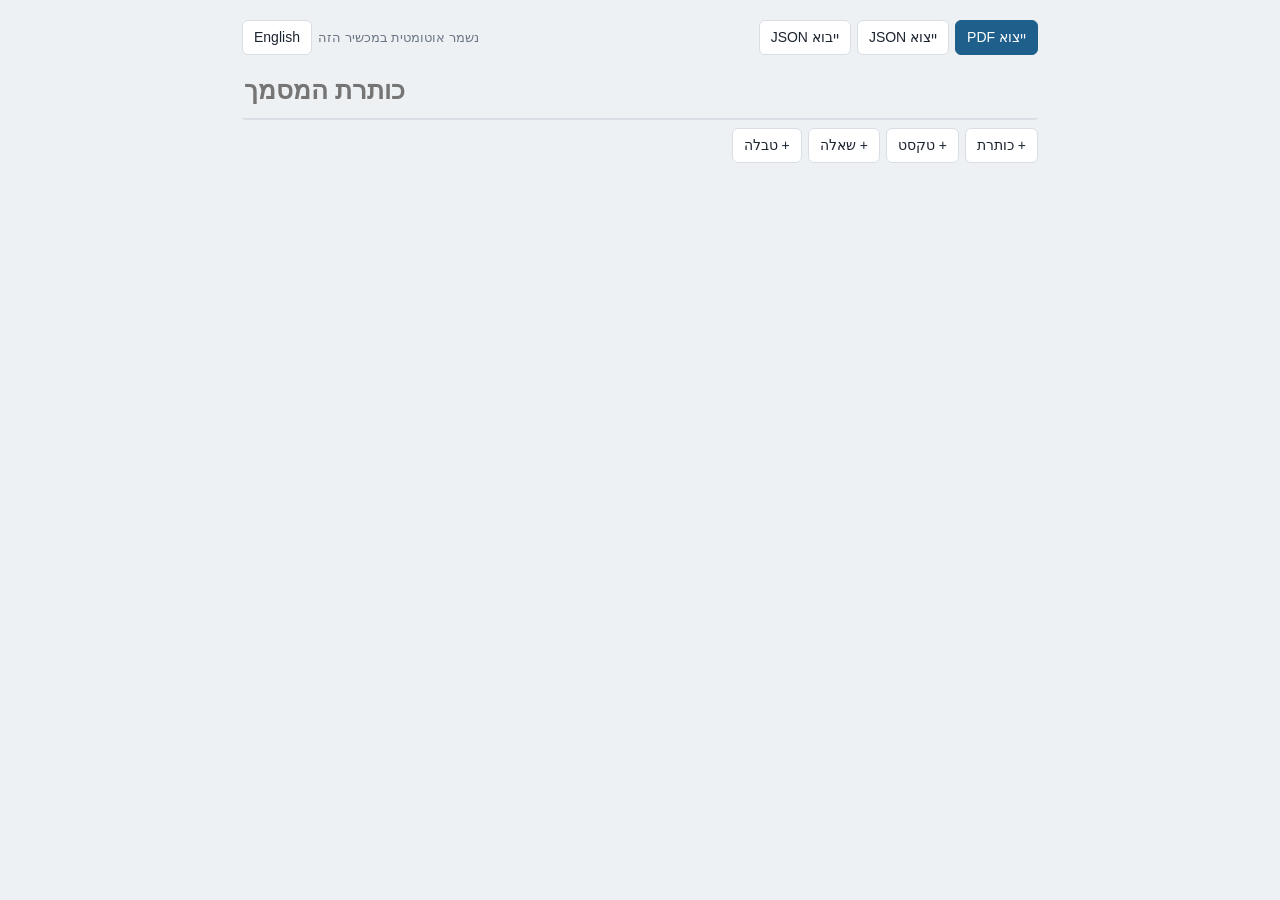
==== index.html @ 2386fb42 "first code with order" ====
<!DOCTYPE html>
<html lang="he" dir="rtl">
<head>
<meta charset="UTF-8">
<meta name="viewport" content="width=device-width, initial-scale=1">
<title>Notebook Editor</title>
<link rel="stylesheet" href="css/style.css">

</head>
<body>
<div id="app">
 <div class="bar" id="bar"></div>
 <input id="title">
 <div id="cells"></div>
 <div class="bar" id="add"></div>
</div>
<div id="print"></div>
<input type="file" id="file" accept=".json,application/json" hidden>

<script src="js/i18n.js"></script>
<script src="js/state.js"></script>
<script src="js/dom.js"></script>
<script src="js/ui.js"></script>
<script src="js/io.js"></script>
<script src="js/print.js"></script>
<script src="js/main.js"></script>
</body>
</html>
---- css/style.css ----
:root{--ink:#1c2430;--mute:#6b7685;--line:#d9dee5;--bg:#eef1f4;--card:#fff;--acc:#1f5f8b;--acc2:#e8f1f8;--bad:#b3362b}
*{box-sizing:border-box}
body{margin:0;background:var(--bg);color:var(--ink);font:16px/1.5 "Segoe UI",Arial,"Noto Sans Hebrew",sans-serif}
#app{max-width:820px;margin:0 auto;padding:12px 12px 90px}
.bar{position:sticky;top:0;z-index:5;background:var(--bg);padding:8px 0;display:flex;flex-wrap:wrap;gap:6px;align-items:center}
button,select{font:inherit;font-size:14px;padding:6px 11px;border:1px solid var(--line);background:#fff;border-radius:6px;cursor:pointer;color:var(--ink)}
button:hover{border-color:var(--acc)}
button.p{background:var(--acc);color:#fff;border-color:var(--acc)}
button.x{color:var(--bad)}
button:focus-visible,input:focus-visible,textarea:focus-visible,select:focus-visible{outline:2px solid var(--acc);outline-offset:1px}
.sp{flex:1}
#title{width:100%;font-size:26px;font-weight:700;border:0;background:transparent;padding:8px 2px;border-bottom:2px solid var(--line)}
.cell{background:var(--card);border:1px solid var(--line);border-inline-start:4px solid var(--line);border-radius:6px;margin:12px 0}
.cell:focus-within{border-inline-start-color:var(--acc)}
.tools{display:flex;gap:4px;padding:6px 8px;background:#f7f9fb;border-bottom:1px solid var(--line);align-items:center;font-size:13px;color:var(--mute)}
.tools button{padding:2px 8px;font-size:13px}
.body{padding:10px 12px}
input,textarea{font:inherit;width:100%;border:1px solid transparent;background:transparent;padding:6px;border-radius:4px;resize:none}
input:hover,textarea:hover{border-color:var(--line)}
input:focus,textarea:focus{border-color:var(--acc);background:#fff}
.h{font-size:22px;font-weight:700}
.ans{background:var(--acc2);margin-top:6px}
.tw{overflow-x:auto}
table{border-collapse:collapse;width:100%}
th,td{border:1px solid var(--line);padding:0;min-width:90px}
th{background:var(--acc2)}
th input{font-weight:700}
td.k,th.k{min-width:0;width:34px;border:0;background:none;text-align:center}
.k button{padding:0 6px;border:0;background:none}
.tb{display:flex;gap:6px;margin-top:8px;flex-wrap:wrap;align-items:center}
label.c{display:flex;gap:5px;align-items:center;font-size:14px}
label.c input{width:auto}
#print{display:none}
@media print{
 body{background:#fff}#app{display:none}#print{display:block;padding:0;font-size:12pt}
 #print h1{font-size:22pt;margin:0 0 12pt}#print h2{font-size:15pt;margin:14pt 0 4pt}
 #print p{margin:4pt 0;white-space:pre-wrap}#print .q{font-weight:700}
 #print table{margin:8pt 0;page-break-inside:avoid}#print th,#print td{padding:4pt 6pt;min-width:0}
 #print th{background:#e8f1f8!important;-webkit-print-color-adjust:exact;print-color-adjust:exact}
}
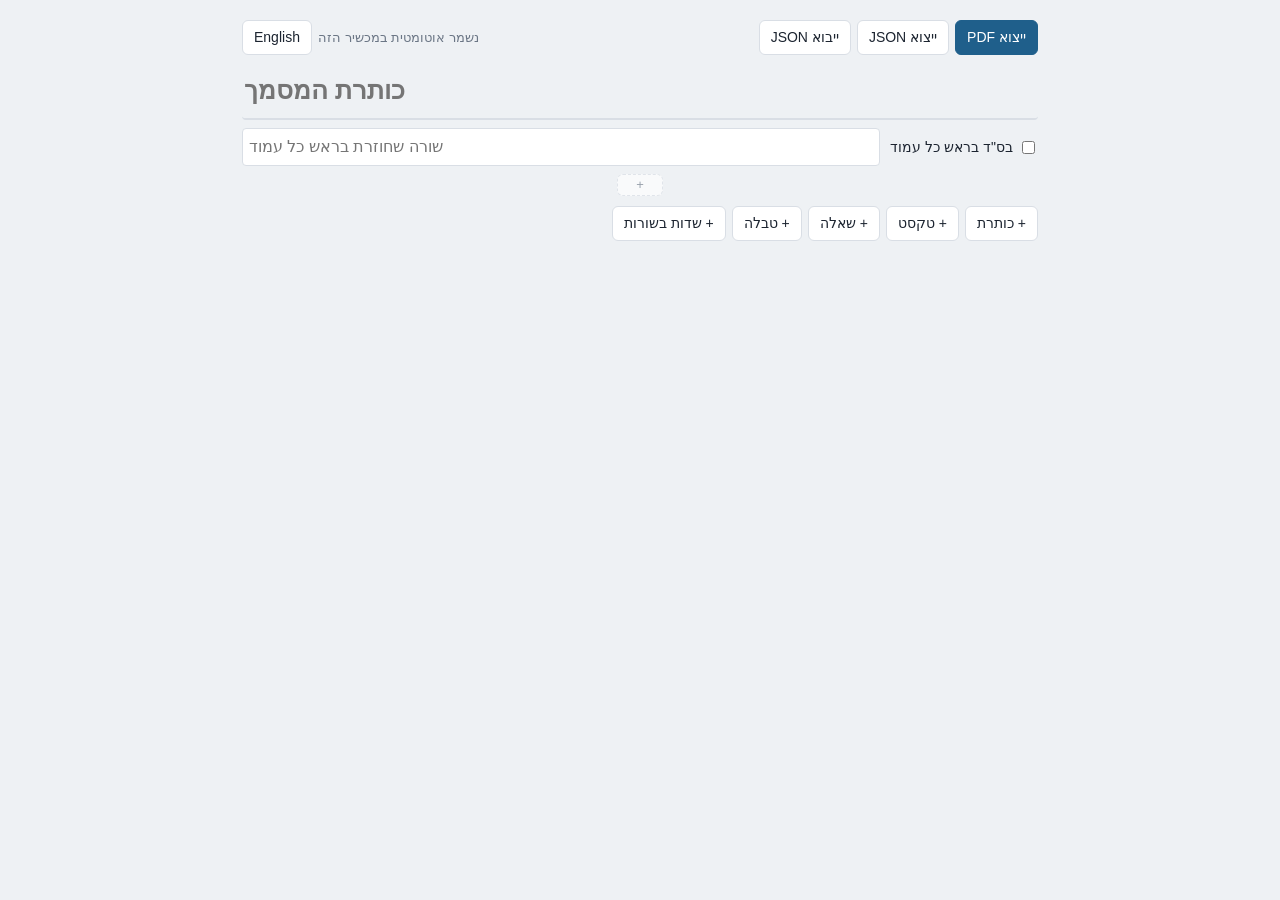
==== commit 0356b262: "lines that need to be every page" ====
--- a/index.html
+++ b/index.html
@@ -11,6 +11,7 @@
 <div id="app">
  <div class="bar" id="bar"></div>
  <input id="title">
+ <div class="opts" id="opts"></div>
  <div id="cells"></div>
  <div class="bar" id="add"></div>
 </div>
--- a/css/style.css
+++ b/css/style.css
@@ -35,6 +35,32 @@
  body{background:#fff}#app{display:none}#print{display:block;padding:0;font-size:12pt}
  #print h1{font-size:22pt;margin:0 0 12pt}#print h2{font-size:15pt;margin:14pt 0 4pt}
  #print p{margin:4pt 0;white-space:pre-wrap}#print .q{font-weight:700}
+ #print table.pg{margin:0;width:100%;page-break-inside:auto}
+ #print table.pg>thead>tr>td,#print table.pg>tbody>tr>td{border:0;padding:0;vertical-align:top}
+ #print .phd{margin-bottom:10pt}
+ #print .bsd{text-align:right;direction:rtl;font-size:12pt}
+ #print .hl{font-size:11pt;padding-bottom:3pt;border-bottom:1pt solid #888}#print .ul{text-decoration:underline}
+ #print .pf{display:grid;gap:6pt 18pt;margin:8pt 0}
+ #print .pfld{display:flex;gap:6pt;align-items:flex-end;min-width:0}
+ #print .pfld b{white-space:nowrap}
+ #print .pfld span{flex:1;border-bottom:1pt solid #000;min-height:15pt;padding:0 4pt}
  #print table{margin:8pt 0;page-break-inside:avoid}#print th,#print td{padding:4pt 6pt;min-width:0}
  #print th{background:#e8f1f8!important;-webkit-print-color-adjust:exact;print-color-adjust:exact}
 }
+
+.ul .ut{text-decoration:underline}
+.frow{display:grid;grid-template-columns:repeat(var(--n),minmax(0,1fr));gap:8px;margin-top:8px}
+.fld input{padding:4px}
+.fld select{width:100%}
+.fld{min-width:0}
+.fl{font-weight:700}
+.line{border:0;border-bottom:1.5px solid var(--ink);border-radius:0}
+.fld select{font-size:12px;padding:2px 6px}
+
+.ins{display:flex;flex-wrap:wrap;gap:6px;justify-content:center;margin:2px 0}
+.ins button{font-size:13px;padding:2px 10px}
+.ins .plus{border-style:dashed;color:var(--mute);padding:0 18px;opacity:.65}
+.ins .plus:hover{opacity:1}
+
+.opts{display:flex;flex-wrap:wrap;gap:10px;align-items:center;margin:8px 0}
+.opts .hdr{flex:1 1 240px;border:1px solid var(--line);background:#fff}
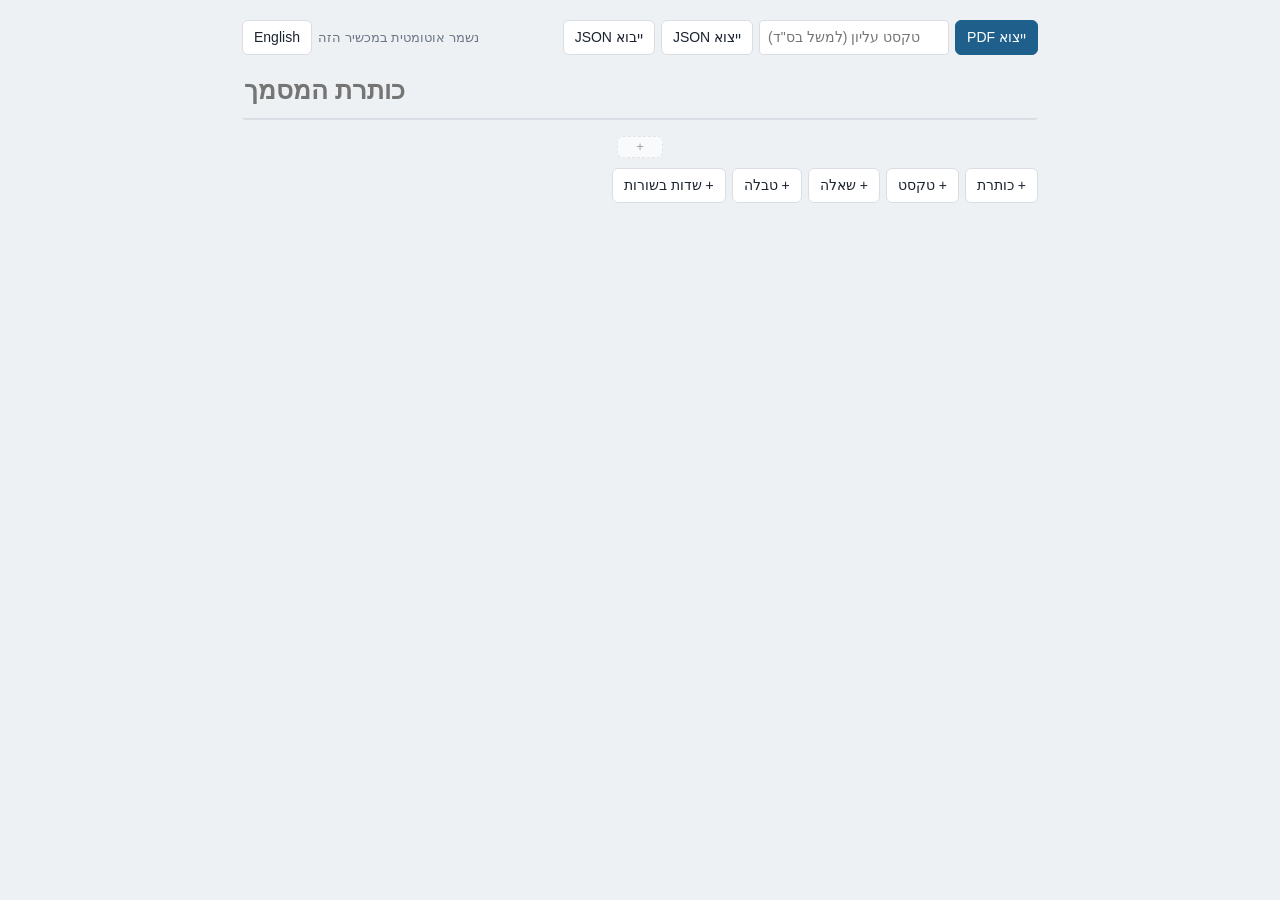
==== commit b05794b3: "hope the beasd will be" ====
--- a/index.html
+++ b/index.html
@@ -3,7 +3,7 @@
 <head>
 <meta charset="UTF-8">
 <meta name="viewport" content="width=device-width, initial-scale=1">
-<title>Notebook Editor</title>
+<title>עורך מסמכים</title>
 <link rel="stylesheet" href="css/style.css">
 
 </head>
--- a/css/style.css
+++ b/css/style.css
@@ -37,8 +37,9 @@
  #print p{margin:4pt 0;white-space:pre-wrap}#print .q{font-weight:700}
  #print table.pg{margin:0;width:100%;page-break-inside:auto}
  #print table.pg>thead>tr>td,#print table.pg>tbody>tr>td{border:0;padding:0;vertical-align:top}
- #print .phd{margin-bottom:10pt}
- #print .bsd{text-align:right;direction:rtl;font-size:12pt}
+ #print .phd{margin-bottom:6pt}
+ #print .phd.has{border-bottom:1pt solid #888;padding-bottom:4pt;margin-bottom:10pt}
+ #print .bsd{text-align:right;direction:rtl;font-size:9pt}
  #print .hl{font-size:11pt;padding-bottom:3pt;border-bottom:1pt solid #888}#print .ul{text-decoration:underline}
  #print .pf{display:grid;gap:6pt 18pt;margin:8pt 0}
  #print .pfld{display:flex;gap:6pt;align-items:flex-end;min-width:0}
@@ -64,3 +65,7 @@
 
 .opts{display:flex;flex-wrap:wrap;gap:10px;align-items:center;margin:8px 0}
 .opts .hdr{flex:1 1 240px;border:1px solid var(--line);background:#fff}
+
+button.on{background:var(--acc2);border-color:var(--acc);color:var(--acc);font-weight:700}
+
+.bar .top{width:190px;max-width:100%;font-size:14px;padding:6px 8px;border:1px solid var(--line);background:#fff}
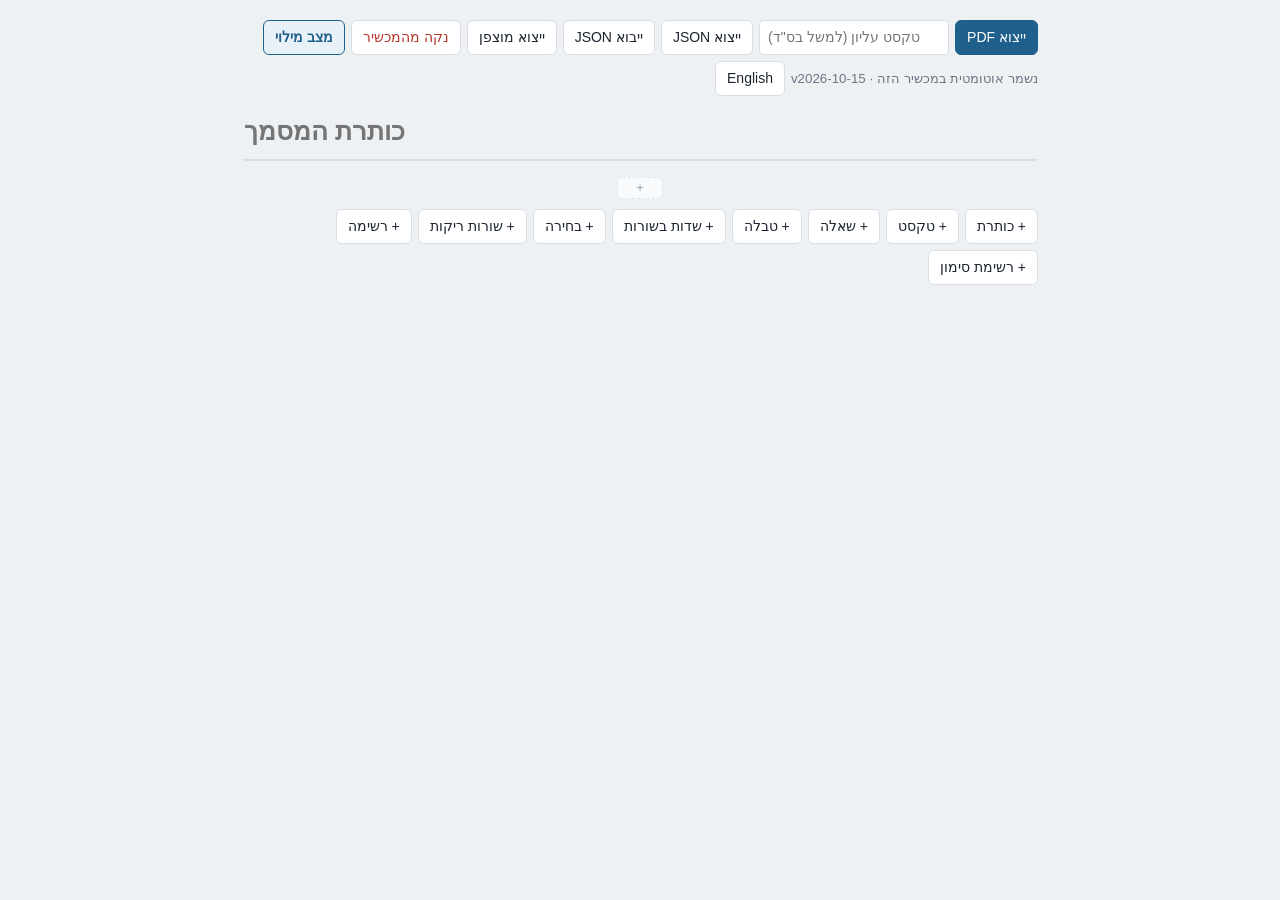
==== commit ce9981b5: "adding fill mode" ====
--- a/index.html
+++ b/index.html
@@ -24,6 +24,7 @@
 <script src="js/ui.js"></script>
 <script src="js/io.js"></script>
 <script src="js/print.js"></script>
+<script src="js/fill.js"></script>
 <script src="js/main.js"></script>
 </body>
 </html>
--- a/css/style.css
+++ b/css/style.css
@@ -31,22 +31,48 @@
 label.c{display:flex;gap:5px;align-items:center;font-size:14px}
 label.c input{width:auto}
 #print{display:none}
+/* ---- PDF layout (#print is only displayed while printing) ---- */
+#print{--lh:22pt}
+#print h1{font-size:22pt;margin:0 0 12pt}#print h2{font-size:15pt;margin:14pt 0 4pt}
+#print p{margin:4pt 0;white-space:pre-wrap}#print .q{font-weight:700}#print .ul{text-decoration:underline}
+#print .kw{break-inside:avoid;page-break-inside:avoid;margin:7pt 0}
+#print .kw p{margin:0}
+#print .kw.pbrk{break-before:page}
+#print .po{padding:1pt 5pt;border:1pt solid transparent}
+#print .circ{border-color:#000;border-radius:12pt}
+#print .pch{display:flex;flex-wrap:wrap;gap:4pt 8pt;align-items:flex-end;margin:0}
+#print .pdl{flex:1 1 90pt;min-width:50pt}
+#print .pco{flex:0 1 auto;display:flex;flex-wrap:wrap;gap:3pt 4pt;align-items:flex-end}
+#print .pfl{display:inline-block;min-width:36pt;border-bottom:1pt solid #000;text-align:center}
+#print .bl{border-bottom:1pt solid #000;min-height:var(--lh);display:flex;align-items:flex-end;line-height:1.3;white-space:pre-wrap}
+#print .pli{display:flex;gap:6pt;margin:0;align-items:flex-end}
+#print .pli b{min-width:18pt}
+#print .pli span{flex:1;border-bottom:1pt solid #000;min-height:var(--lh);display:flex;align-items:flex-end;white-space:pre-wrap}
+#print .pck{display:flex;gap:6pt;margin:3pt 0;align-items:center}
+#print .pck b{font-size:13pt;line-height:1}
+#print table.pg{margin:0;width:100%;page-break-inside:auto}
+#print table.pg>thead>tr>td,#print table.pg>tbody>tr>td{border:0;padding:0;vertical-align:top}
+#print .phd{margin-bottom:6pt}
+#print .phd.has{border-bottom:1pt solid #888;padding-bottom:4pt;margin-bottom:10pt}
+#print .bsd{text-align:right;direction:rtl;font-size:9pt}
+#print .hl{font-size:11pt;padding-bottom:3pt;border-bottom:1pt solid #888}
+#print .pf{display:flex;flex-wrap:wrap;gap:6pt 18pt;margin:0;align-items:flex-start}
+#print .pf.tight{gap:6pt 10pt}#print .pf.tight .po{padding:1pt 3pt}#print .pf.tight .pco{gap:2pt 2pt}
+#print .pf.tighter{gap:4pt 5pt}#print .pf.tighter .po{padding:0 1pt}#print .pf.tighter .pco{gap:0 1pt}
+#print .pfld{display:flex;gap:6pt;align-items:flex-end;flex:1 1 auto}
+#print .pfld b{white-space:nowrap}
+#print .pfld.cap{align-items:flex-start}
+#print .pre{height:var(--lh);display:flex;align-items:flex-end}
+#print .capcol{flex:1 1 auto;display:flex;flex-direction:column;min-width:60pt}
+#print .capcol>span{border-bottom:1pt solid #000;min-height:var(--lh);display:flex;align-items:flex-end;padding:0 4pt;white-space:pre-wrap}
+#print .capcol .cp{font-size:9pt;font-style:normal;text-align:center;margin-top:1pt;line-height:1.1}
+#print .pfld>span:not(.pco){flex:1 1 auto;white-space:pre-wrap;border-bottom:1pt solid #000;min-height:var(--lh);display:flex;align-items:flex-end;padding:0 4pt}
+#print .pfld>span.ctr{justify-content:center}
+#print table{margin:8pt 0;page-break-inside:avoid}#print th,#print td{padding:4pt 6pt;min-width:0}
+#print th{background:#e8f1f8!important;-webkit-print-color-adjust:exact;print-color-adjust:exact}
 @media print{
+ @page{margin:16mm 14mm}
  body{background:#fff}#app{display:none}#print{display:block;padding:0;font-size:12pt}
- #print h1{font-size:22pt;margin:0 0 12pt}#print h2{font-size:15pt;margin:14pt 0 4pt}
- #print p{margin:4pt 0;white-space:pre-wrap}#print .q{font-weight:700}
- #print table.pg{margin:0;width:100%;page-break-inside:auto}
- #print table.pg>thead>tr>td,#print table.pg>tbody>tr>td{border:0;padding:0;vertical-align:top}
- #print .phd{margin-bottom:6pt}
- #print .phd.has{border-bottom:1pt solid #888;padding-bottom:4pt;margin-bottom:10pt}
- #print .bsd{text-align:right;direction:rtl;font-size:9pt}
- #print .hl{font-size:11pt;padding-bottom:3pt;border-bottom:1pt solid #888}#print .ul{text-decoration:underline}
- #print .pf{display:grid;gap:6pt 18pt;margin:8pt 0}
- #print .pfld{display:flex;gap:6pt;align-items:flex-end;min-width:0}
- #print .pfld b{white-space:nowrap}
- #print .pfld span{flex:1;border-bottom:1pt solid #000;min-height:15pt;padding:0 4pt}
- #print table{margin:8pt 0;page-break-inside:avoid}#print th,#print td{padding:4pt 6pt;min-width:0}
- #print th{background:#e8f1f8!important;-webkit-print-color-adjust:exact;print-color-adjust:exact}
 }
 
 .ul .ut{text-decoration:underline}
@@ -69,3 +95,60 @@
 button.on{background:var(--acc2);border-color:var(--acc);color:var(--acc);font-weight:700}
 
 .bar .top{width:190px;max-width:100%;font-size:14px;padding:6px 8px;border:1px solid var(--line);background:#fff}
+
+.opt{display:inline-flex;align-items:center;border:1px solid var(--line);border-radius:20px;padding:0 4px;background:#fff}
+.opt.sel{border:2px solid var(--acc);background:var(--acc2)}
+.opt input{width:7em;padding:3px}
+.opt button{border:0;background:none;padding:2px 6px;font-size:16px}
+.dt{flex-wrap:nowrap}
+.dt input{flex:1;width:auto}
+.dt input.fl{flex:0 0 30%}
+label.c input.num{width:70px}
+.blpv{margin-top:6px}
+.blpv .blp{display:block;width:100%;border:0;border-bottom:1px solid #8a94a3;border-radius:0;height:28px;background:transparent}
+.blpv .blp:focus{border-bottom-color:var(--acc)}
+.li{display:flex;gap:6px;align-items:flex-start;margin:2px 0}
+.li .mk{min-width:26px;padding-top:7px;color:var(--mute);text-align:center}
+.li textarea{flex:1}
+
+.cf{display:flex;flex-direction:column;gap:4px;margin:4px 0}
+.copt{border:1px solid var(--line);border-radius:10px;padding:2px 4px;background:#fff}
+.copt.sel{border:2px solid var(--acc);background:var(--acc2)}
+.copt .r{display:flex;align-items:center;gap:2px;min-width:0}
+.copt .r input{min-width:0;width:100%;padding:3px}
+.copt button{border:0;background:none;padding:2px 6px;font-size:16px}
+.fld input.unit{padding:3px;font-size:13px}
+
+.ck{display:flex;flex-wrap:wrap;align-items:center;gap:6px;margin:4px 0;padding-bottom:6px;border-bottom:1px dashed var(--line)}
+.ck .opt input{width:11em}
+.ck .sep{color:var(--mute);font-weight:700}
+
+.pgno{margin-inline-start:8px;color:var(--acc);font-weight:700}
+.cell.newpg{border-top:3px solid var(--acc)}
+
+/* ---- fill mode ---- */
+body.fillmode #title{pointer-events:none}
+#fnav{flex:1 1 100%;display:flex;gap:6px;overflow-x:auto;padding:2px 0}
+#fnav .fnb{min-width:36px;padding:4px 10px}
+.fc{background:var(--card);border:1px solid var(--line);border-radius:6px;margin:10px 0;padding:10px 12px}
+.fc.bare{background:transparent;border:0;padding:2px 0}
+.fh{font-size:22px;font-weight:700}
+.ft{white-space:pre-wrap;margin:2px 0}
+.fu{text-decoration:underline}
+.fq{font-weight:600;margin-bottom:6px}
+.ffr{display:flex;flex-wrap:wrap;gap:10px 16px}
+.ffld{flex:1 1 150px;min-width:0}
+.ffld.n{flex:.6 1 90px}
+.ffld.w{flex:2.5 1 240px}
+.flb{font-weight:700;font-size:14px}
+.fv{display:flex;align-items:flex-end;gap:6px}
+.fv .line,.fv .capc{flex:1;min-width:60px}
+.fv.fi{display:inline-flex}
+.fv.fi .line{width:110px;flex:none}
+.un,.pre{white-space:nowrap;padding-bottom:6px}
+.capc .cp{display:block;text-align:center;font-size:12px;color:var(--mute);font-style:normal}
+.chips{display:inline-flex;flex-wrap:wrap;gap:6px;align-items:center}
+.chip{border:1px solid var(--line);border-radius:20px;padding:5px 12px;background:#fff;font-size:15px}
+.chip.sel{border:2px solid var(--acc);background:var(--acc2);font-weight:600;padding:4px 11px}
+.fck{margin:4px 0}
+.pgdiv{margin:18px 0 4px;padding:3px 10px;background:var(--acc);color:#fff;border-radius:4px;font-weight:700}
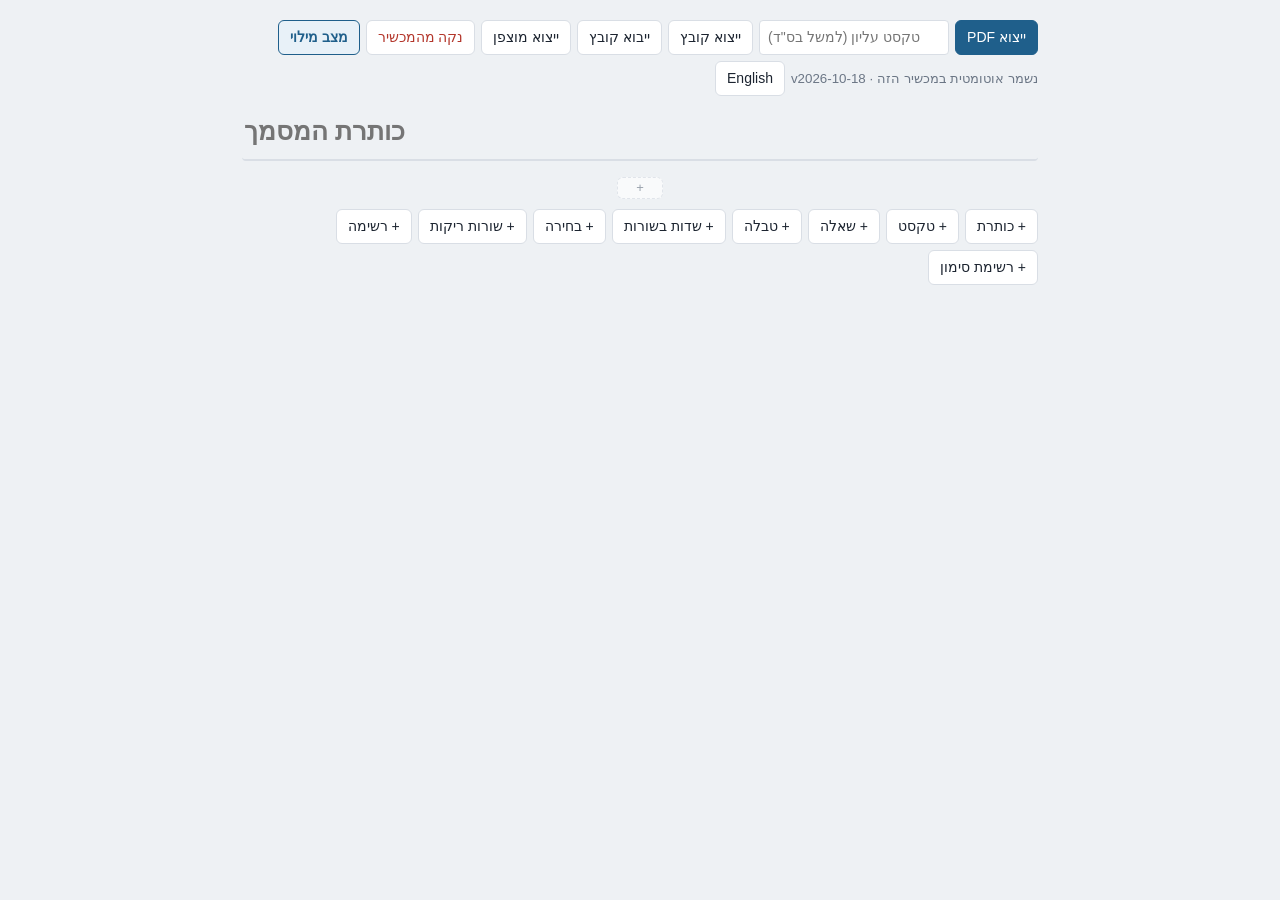
==== commit 86f9bece: "option for getting txt files" ====
--- a/index.html
+++ b/index.html
@@ -16,7 +16,7 @@
  <div class="bar" id="add"></div>
 </div>
 <div id="print"></div>
-<input type="file" id="file" accept=".json,application/json" hidden>
+<input type="file" id="file" hidden>
 
 <script src="js/i18n.js"></script>
 <script src="js/state.js"></script>
@@ -27,4 +27,4 @@
 <script src="js/fill.js"></script>
 <script src="js/main.js"></script>
 </body>
-</html>
+</html>
--- a/css/style.css
+++ b/css/style.css
@@ -50,6 +50,12 @@
 #print .pli span{flex:1;border-bottom:1pt solid #000;min-height:var(--lh);display:flex;align-items:flex-end;white-space:pre-wrap}
 #print .pck{display:flex;gap:6pt;margin:3pt 0;align-items:center}
 #print .pck b{font-size:13pt;line-height:1}
+#print .psgw{display:flex;justify-content:flex-end;margin:2pt 0 6pt}
+#print .psg{width:170pt}
+#print .psgl{height:44pt;border-bottom:1pt solid #000;display:flex;align-items:flex-end;justify-content:center}
+#print .psgl img,#print .capcol.sg img{height:42pt;width:auto;max-width:100%}
+#print .psg .cp{display:block;text-align:center;font-size:9pt;font-style:normal;margin-top:1pt}
+#print .capcol.sg>span{min-height:44pt;justify-content:center}
 #print table.pg{margin:0;width:100%;page-break-inside:auto}
 #print table.pg>thead>tr>td,#print table.pg>tbody>tr>td{border:0;padding:0;vertical-align:top}
 #print .phd{margin-bottom:6pt}
@@ -151,4 +157,16 @@
 .chip{border:1px solid var(--line);border-radius:20px;padding:5px 12px;background:#fff;font-size:15px}
 .chip.sel{border:2px solid var(--acc);background:var(--acc2);font-weight:600;padding:4px 11px}
 .fck{margin:4px 0}
-.pgdiv{margin:18px 0 4px;padding:3px 10px;background:var(--acc);color:#fff;border-radius:4px;font-weight:700}+.pgdiv{margin:18px 0 4px;padding:3px 10px;background:var(--acc);color:#fff;border-radius:4px;font-weight:700}
+
+/* ---- signatures ---- */
+.sgwrap{display:flex;justify-content:flex-end;margin:2px 0 10px}
+.sgslot{display:inline-block;width:min(100%,260px);vertical-align:top}
+.sgb{display:flex;align-items:flex-end;justify-content:center;width:100%;height:64px;padding:0;border:0;border-bottom:1px solid var(--ink);border-radius:0;background:#fafbfc}
+.sgb img{max-height:60px;max-width:100%}
+.sgph{color:var(--mute);font-size:13px;padding-bottom:6px}
+.sgslot .cp{display:block;text-align:center;font-size:12px;color:var(--mute);font-style:normal}
+.sgov{position:fixed;inset:0;background:rgba(20,30,45,.55);display:flex;align-items:center;justify-content:center;z-index:50;padding:12px}
+.sgbox{background:#fff;border-radius:10px;padding:12px;width:min(560px,100%)}
+.sgt{font-weight:700;margin-bottom:8px}
+.sgcv{display:block;width:100%;aspect-ratio:3/1;touch-action:none;border:1px dashed var(--line);border-radius:6px;background:#fff linear-gradient(transparent 74%,#9aa5b4 74%,#9aa5b4 75%,transparent 75%)}
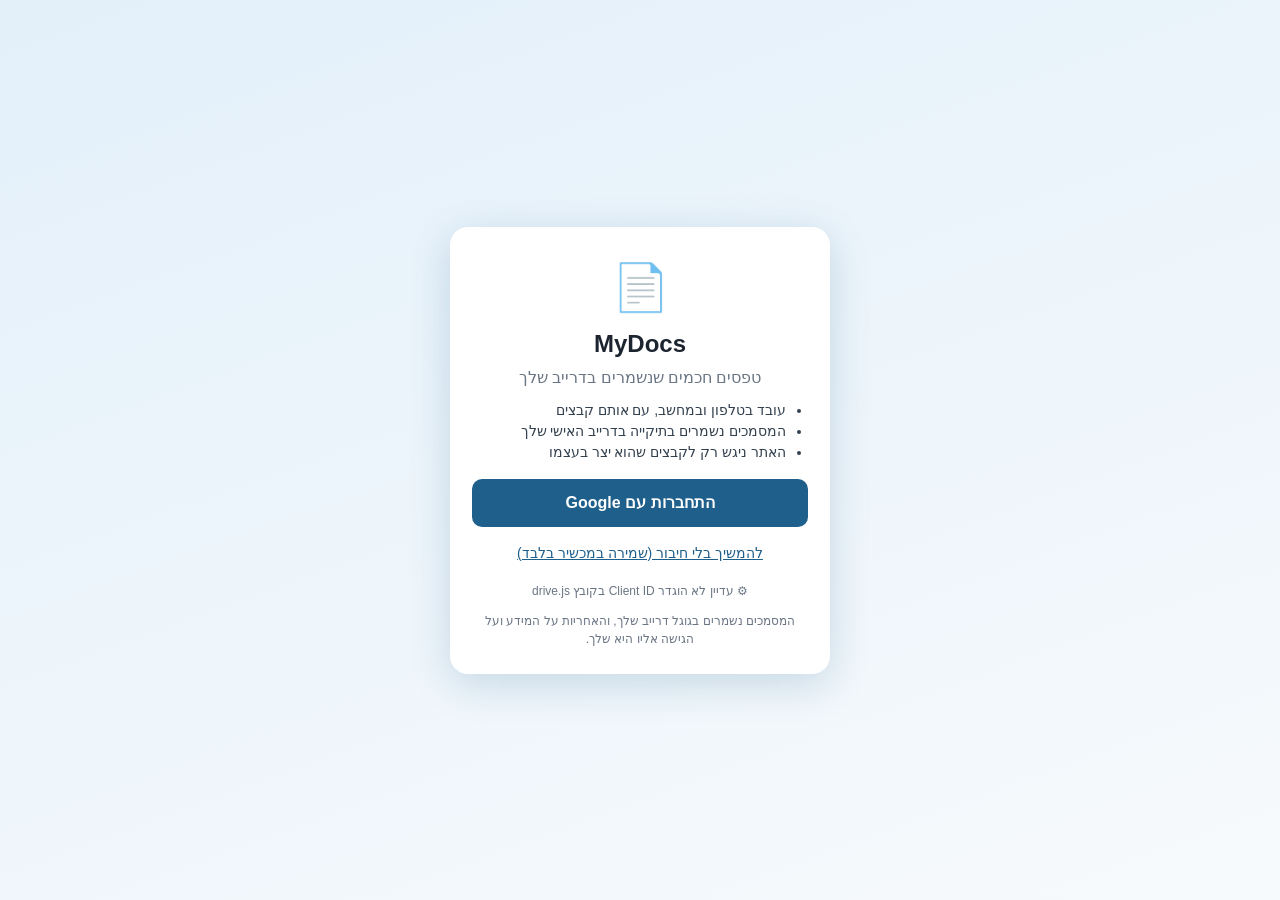
==== commit 32b630da: "try 1 frive as server looks check" ====
--- a/index.html
+++ b/index.html
@@ -25,6 +25,7 @@
 <script src="js/io.js"></script>
 <script src="js/print.js"></script>
 <script src="js/fill.js"></script>
+<script src="js/drive.js"></script>
 <script src="js/main.js"></script>
 </body>
 </html>
--- a/css/style.css
+++ b/css/style.css
@@ -169,4 +169,26 @@
 .sgov{position:fixed;inset:0;background:rgba(20,30,45,.55);display:flex;align-items:center;justify-content:center;z-index:50;padding:12px}
 .sgbox{background:#fff;border-radius:10px;padding:12px;width:min(560px,100%)}
 .sgt{font-weight:700;margin-bottom:8px}
-.sgcv{display:block;width:100%;aspect-ratio:3/1;touch-action:none;border:1px dashed var(--line);border-radius:6px;background:#fff linear-gradient(transparent 74%,#9aa5b4 74%,#9aa5b4 75%,transparent 75%)}+.sgcv{display:block;width:100%;aspect-ratio:3/1;touch-action:none;border:1px dashed var(--line);border-radius:6px;background:#fff linear-gradient(transparent 74%,#9aa5b4 74%,#9aa5b4 75%,transparent 75%)}
+
+/* ---- Google Drive: file bar + login ---- */
+.dp{display:none;position:fixed;top:0;bottom:0;inset-inline-start:0;width:min(94vw,390px);background:#fff;z-index:60;box-shadow:0 0 30px rgba(0,0,0,.35);flex-direction:column}
+.dp.open{display:flex}
+.dph{display:flex;align-items:center;padding:10px 12px;border-bottom:1px solid var(--line);font-size:17px}
+.dpa{padding:8px 12px;border-bottom:1px solid var(--line);font-size:14px}
+.dpm{color:var(--mute);font-size:12px}
+#dsearch{border:1px solid var(--line);margin-top:8px;background:#fff}
+#dpl{flex:1;overflow:auto;padding:6px 12px}
+.dps{margin:10px 0 2px;font-weight:700;color:var(--acc)}
+.dpr{display:flex;flex-wrap:wrap;align-items:center;gap:6px 10px;padding:7px 4px;border-bottom:1px solid #eef1f4}
+.dpr.cur{background:var(--acc2)}
+.dpn{flex:1 1 100%;text-align:start;border:0;background:none;font-weight:600;font-size:15px;padding:2px}
+.lgo{position:fixed;inset:0;z-index:80;background:linear-gradient(160deg,#e3f0fa,#f7fafc);display:flex;align-items:center;justify-content:center;padding:16px}
+.lgc{background:#fff;border-radius:18px;padding:26px 22px;max-width:380px;width:100%;text-align:center;box-shadow:0 10px 40px rgba(31,95,139,.2)}
+.lge{font-size:46px}
+.lgc h2{margin:4px 0}
+.lgsub{color:var(--mute);margin:0 0 10px}
+.lgc ul{text-align:start;padding-inline-start:22px;color:#33414f;font-size:14px;margin:8px 0 16px}
+.lgb{width:100%;padding:12px;font-size:16px;font-weight:700;background:var(--acc);color:#fff;border:0;border-radius:10px}
+.lgs{margin-top:10px;background:none;border:0;color:var(--acc);font-size:14px;text-decoration:underline}
+.lgn{color:var(--mute);font-size:12px;margin:12px 0 0}
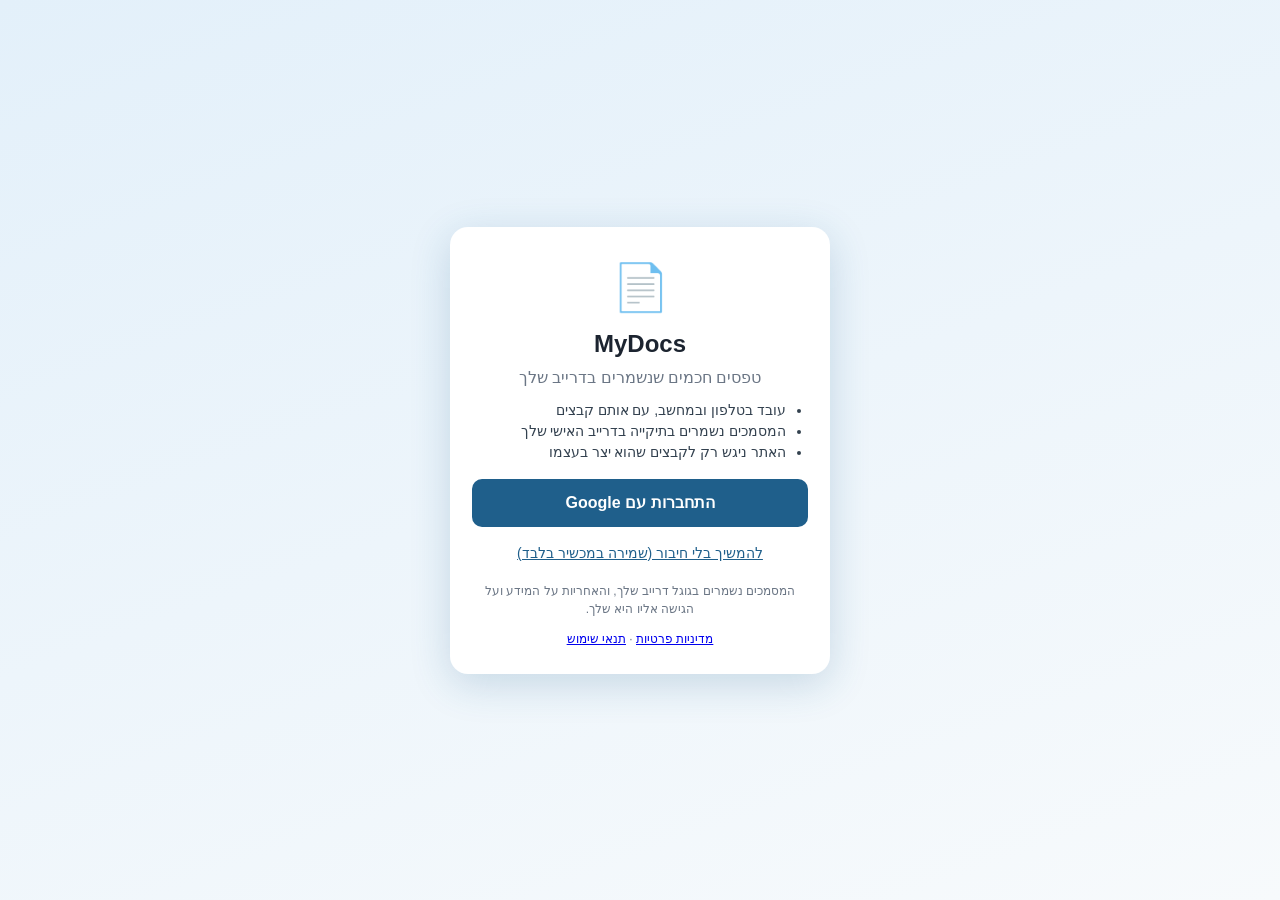
==== commit c61693f3: "split some activities for better modularity" ====
--- a/index.html
+++ b/index.html
@@ -14,10 +14,12 @@
  <div class="opts" id="opts"></div>
  <div id="cells"></div>
  <div class="bar" id="add"></div>
+ <footer class="foot"><a href="privacy.html" target="_blank">מדיניות פרטיות · Privacy</a> &nbsp;|&nbsp; <a href="terms.html" target="_blank">תנאי שימוש · Terms</a></footer>
 </div>
 <div id="print"></div>
 <input type="file" id="file" hidden>
 
+<script src="js/config.js"></script>
 <script src="js/i18n.js"></script>
 <script src="js/state.js"></script>
 <script src="js/dom.js"></script>
--- a/css/style.css
+++ b/css/style.css
@@ -32,7 +32,7 @@
 label.c input{width:auto}
 #print{display:none}
 /* ---- PDF layout (#print is only displayed while printing) ---- */
-#print{--lh:22pt}
+#print{--lh:24pt}
 #print h1{font-size:22pt;margin:0 0 12pt}#print h2{font-size:15pt;margin:14pt 0 4pt}
 #print p{margin:4pt 0;white-space:pre-wrap}#print .q{font-weight:700}#print .ul{text-decoration:underline}
 #print .kw{break-inside:avoid;page-break-inside:avoid;margin:7pt 0}
@@ -77,7 +77,7 @@
 #print table{margin:8pt 0;page-break-inside:avoid}#print th,#print td{padding:4pt 6pt;min-width:0}
 #print th{background:#e8f1f8!important;-webkit-print-color-adjust:exact;print-color-adjust:exact}
 @media print{
- @page{margin:16mm 14mm}
+ @page{size:A4;margin:16mm 14mm}
  body{background:#fff}#app{display:none}#print{display:block;padding:0;font-size:12pt}
 }
 
@@ -191,4 +191,39 @@
 .lgc ul{text-align:start;padding-inline-start:22px;color:#33414f;font-size:14px;margin:8px 0 16px}
 .lgb{width:100%;padding:12px;font-size:16px;font-weight:700;background:var(--acc);color:#fff;border:0;border-radius:10px}
 .lgs{margin-top:10px;background:none;border:0;color:var(--acc);font-size:14px;text-decoration:underline}
-.lgn{color:var(--mute);font-size:12px;margin:12px 0 0}+.lgn{color:var(--mute);font-size:12px;margin:12px 0 0}
+
+/* ---- access control ---- */
+body.locked #app,body.locked .dp{display:none!important}
+@media print{body.locked #print{display:none!important}}
+.lgbad{color:#b3362b;font-weight:600}
+
+/* ---- ruled text: every wrapped line gets its own line; fields shrink to their content ---- */
+#print .rl,#print .pli>span,#print .bl,#print .pdl,#print .pfld>span:not(.pco),#print .capcol:not(.sg)>span{display:block;line-height:var(--lh);min-height:var(--lh);padding:0 4pt;border-bottom:0;white-space:pre-wrap;overflow-wrap:anywhere;position:relative}
+#print .rr{position:absolute;left:0;right:0;height:1pt;background:#000;-webkit-print-color-adjust:exact;print-color-adjust:exact}
+#print .pfld>span.ctr{text-align:center}
+#print .pli>b{line-height:var(--lh)}
+#print .pli>span{flex:0 1 auto;min-width:90pt}
+#print .pli.hs>span{max-width:calc(100% - 175pt)}
+#print .pli.hs>b,#print .pli.hs>span{margin-bottom:14.5pt}
+#print .pli>.psg{flex:0 0 130pt;width:130pt}
+:root{--rule:repeating-linear-gradient(to bottom,transparent 0,transparent 27px,#8a94a3 27px,#8a94a3 28px)}
+textarea.line,.li textarea{line-height:28px;padding:0 4px;border:0;border-radius:0;background-image:var(--rule);background-attachment:local}
+textarea.line:hover,textarea.line:focus,.li textarea:hover,.li textarea:focus{border:0;background-image:var(--rule);background-color:#fff}
+.li{flex-wrap:wrap}
+.li textarea{flex:1 1 220px}
+.li .sgslot{flex:0 0 160px;width:160px}
+
+/* css version: must equal VERSION in js/state.js, otherwise the page shows a warning */
+:root{--ver:"2026-10-27"}
+.verwarn{background:#b3362b;color:#fff;padding:8px 12px;text-align:center;font-size:14px}
+
+/* ---- footer links (privacy / terms) ---- */
+.foot{text-align:center;font-size:13px;color:var(--mute);margin:26px 0 8px}
+.foot a{color:var(--acc)}
+.dpm a{color:var(--acc)}
+
+/* ---- collapsible sections in fill mode ---- */
+.fh{display:flex;align-items:center;gap:4px}
+.fh .fold{border:0;background:none;font-size:20px;line-height:1;padding:0 6px;cursor:pointer;color:var(--acc)}
+.fhide{display:none!important}
